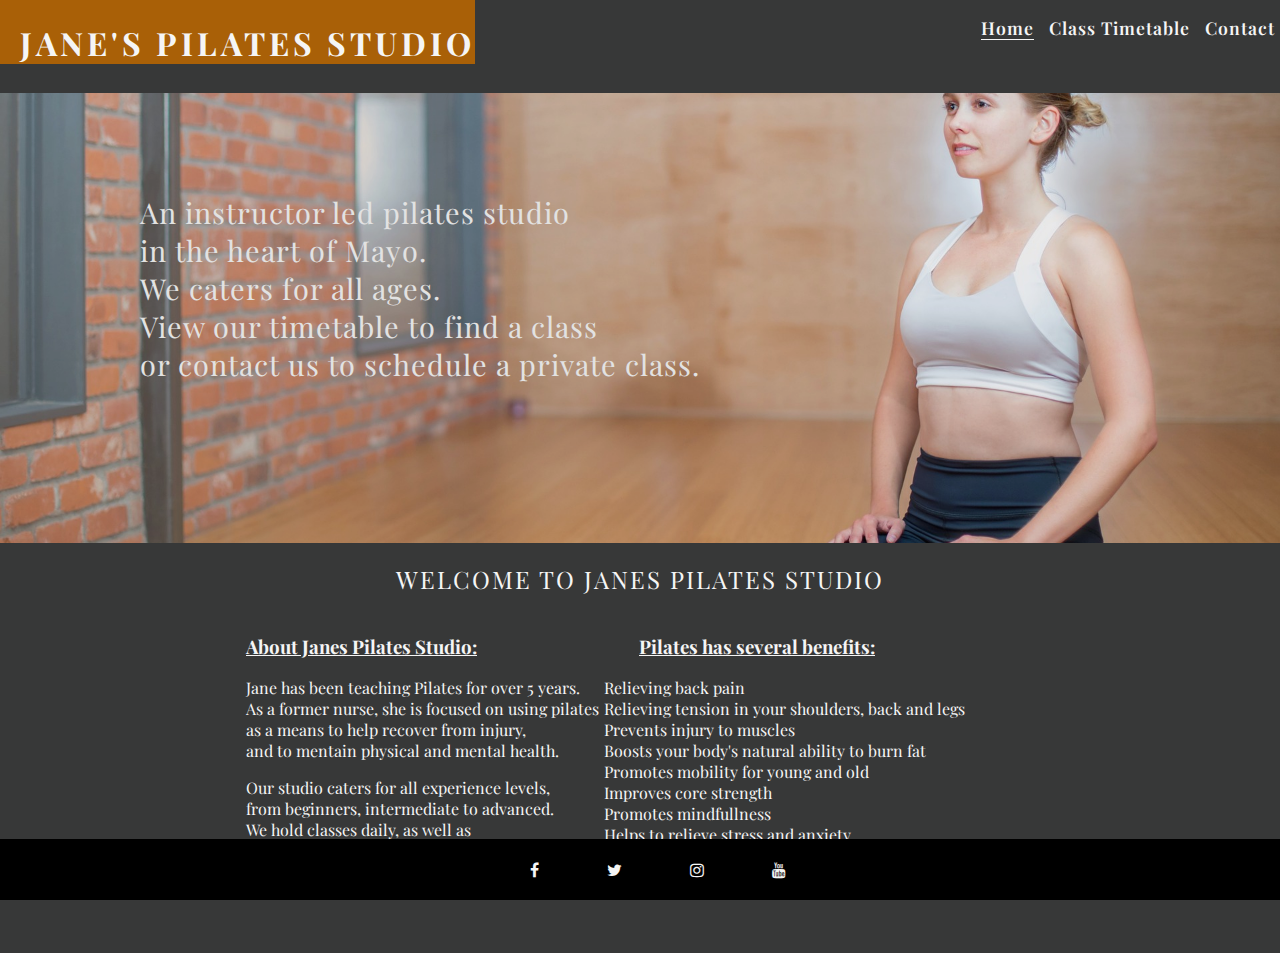
==== index.html @ cf1d6f1c "adjust height of hero image text" ====
<!DOCTYPE html>
<html lang="en">
  <head>
    <meta charset="UTF-8">
    <meta name="viewport" content="width=device-width, initial-scale=1.0">
    <meta
      name="description"
      content="Jane Doe's Pilates Studio in Castlebar, Co Mayo, Ireland">
    <meta
      name="keywords"
      content="pilates, studio, Castlebar, Mayo, Jane, Doe">
    <meta name="author" content="Janes Pilates Studio">
    <link rel="stylesheet" href="assets/css/style.css">
    <link
      rel="stylesheet"
      href="https://cdnjs.cloudflare.com/ajax/libs/font-awesome/4.7.0/css/font-awesome.min.css">
    <title>Jane Doe's Pilates Studio</title>
  </head>

  <body>
    <header>
      <div class="logo-nav-container">
        <div class="logo">
          <a href="index.html">
            <h1>Jane's Pilates Studio</h1>
          </a>
        </div>

        <div class="nav-menu">
          <nav>
            <ul>
              <li><a href="/index.html" class="active-link">Home</a></li>
              <li><a href="/timetable.html">Class Timetable</a></li>
              <li><a href="/contact.html">Contact</a></li>
            </ul>
          </nav>
        </div>
      </div>
    </header>
    

    <div
      id="hero-image">
  <p>An instructor led pilates studio<br>
    in the heart of Mayo. <br> We caters for all ages.<br>
  View our timetable to find a class<br> or contact us to schedule a private class.</p>
  </div>
    <h2>Welcome to Janes Pilates studio</h2>

    <div class="about-benefits-container">
      <section>
        <div class="about">
          <h3>About Janes Pilates Studio:</h3>
          <p>
            Jane has been teaching Pilates for over 5 years.<br> As a former nurse,
            she is focused on using pilates<br> as a means to help recover from
            injury,<br> and to mentain physical and mental health.
          </p>
          <p>
            Our studio caters for all experience levels,<br> from beginners,
            intermediate to advanced.<br> We hold classes daily, as well as<br> private
            individual or group bookings.
          </p>
        </div>
      </section>
      <section>
        <div class="benefits">
          <h3>Pilates has several benefits:</h3>
          <ul>
            <li>Relieving back pain</li>
            <li>Relieving tension in your shoulders, back and legs</li>
            <li>Prevents injury to muscles</li>
            <li>Boosts your body's natural ability to burn fat</li>
            <li>Promotes mobility for young and old</li>
            <li>Improves core strength</li>
            <li>Promotes mindfullness</li>
            <li>Helps to relieve stress and anxiety</li>
            <li>A great way to meet new people</li>
          </ul>
        </div>
      </section>
    </div>
    <br>

    <!--code adjusted from love running project*/-->
    <footer id="footer">
      <div class="footer-container">
        <ul>
          <li class="facebook">
            <a
              href="https://www.facebook.com/"
              target="_blank"
              rel="noopener"
              aria-label="Visit our Twitter page (opens in a new tab)"
              ><i class="fa fa-facebook"></i
            ></a>
          </li>

          <li class="insta">
            <a
              href="https://twitter.com"
              target="_blank"
              rel="noopener"
              aria-label="Visit our Twitter page (opens in a new tab)"
              ><i class="fa fa-twitter"></i
            ></a>
          </li>

          <li class="twitter">
            <a
              href="https://instagram.com"
              target="_blank"
              rel="noopener"
              aria-label="Visit our Instagram page (opens in a new tab)"
              ><i class="fa fa-instagram"></i
            ></a>
          </li>

          <li class="youtube">
            <a
              href="https://youtube.com"
              target="_blank"
              rel="noopener"
              aria-label="Visit our YouTube page (opens in a new tab)"
              ><i class="fa fa-youtube"></i
            ></a>
          </li>
        </ul>
      </div>
    </footer>
  </body>
</html>
---- assets/css/style.css ----
@import url('https://fonts.googleapis.com/css2?family=Playfair+Display&display=swap');


/*Body styling*/
body {
    font-family: "playfair display", serif;
    color: whitesmoke;
    background-color: rgb(55, 56, 56);
    min-height: 100vh;
    border-bottom: 50px;
    margin: 0;
    padding: 0;

}

h1 {
    padding-left: 20px;
    margin-bottom: 0;

}

h3 {
    text-decoration: underline;
}

.benefits h3 {
    padding-left:40px;
}


.logo-nav-container {
    display: flex;
    width: 100%;
    flex-grow: 1;


}

.logo {
    display: inline-flex;
    color: whitesmoke;
    letter-spacing: 4px;
    font-weight: 200;
    font-family: "playfair display", serif;
    flex-grow: 1;
    text-transform: uppercase;

}

.nav-menu {
    color: whitesmoke;
    letter-spacing: 1px;
    font-weight: 300;
    display: inline-flex;
    justify-content: right;



}



a {

    text-decoration: none;
    color: whitesmoke;

}

a:hover {
    background-color: rgb(169, 96, 7);
}

/*active link code taken from love running project*/

.active-link {
    border-bottom: 1px solid whitesmoke;
}





.nav-menu li {
    list-style-type: none;
    font-size: 110%;
    font-weight: 600;
    color: whitesmoke;
    padding-left: 5px;
    padding-right: 5px;
    display: inline-flex;
    justify-content: right;


}

h2 {
    font-weight: 300;
    text-align: center;
    text-transform: uppercase;
    letter-spacing: 2px;
}

/*Hero image styling*/
#hero-image {
    background: url("../images/hero-image.jpg") no-repeat center center;
    height: 450px;
    width: 100%;
    background-size: cover;
    opacity: .9;

}

#hero-image p {
    letter-spacing: 1px;
    padding-top: 100px;
    padding-left:140px;
    font-size: 180%;
    

    
    
}

.about-benefits-container {
    display: flex;
    width: 95%;
    justify-content: center;
    padding-bottom: 50px;

}

.about .benefits {

    border: 10px;
    padding-left:40px;
    width:100%;
        margin: 20rem auto;
        flex-shrink: 2;
}


.benefits p {
    margin-left:40px;
    text-decoration: underline;
}

.benefits ul {
    padding-inline-start: 0;
}


.benefits li {
    display: list-item;
    list-style-type: none;
    color: whitesmoke;
    padding-left: 5px;
    padding-right: 5px;

    justify-content: right;
}

@media screen and (max-width:1000px) {
    .about-benefits-container {
        display: flex;
        flex-direction: column;
        width: 100%;
        padding: 0;
    }

    .about, .benefits {
        width:88%;
        margin: 1rem auto;
    }

    
   
    #hero-image p {
        padding-top: 50px;
    padding-left: 10px;
    }
    form {
        padding-left: 70px; 
    }
    .logo {
   
        font-size: 3vw;
       }
    
    .nav-menu {
    
        font-size:2vw;
    }
    
    #hero-image p {
        font-size: 5vw;
    }


}


.form {
    display: flex;
    justify-content: center;
    max-width: 100%;
    padding-bottom: 70px;
}

.form textarea {
    max-width: 80%;
}
/*code to make footer sticky taken from https://www.w3schools.com/howto/howto_css_fixed_footer.asp*/
#footer{
    background: black;
    padding: 20px;
    position: fixed;
    left: 0;
    bottom: 0;
    width: 100%;
    color: white;
    text-align: center;
}
#footer ul {
    margin: 0;
    border: 0;
    padding: 0;
}

#footer li {
   margin: 0 2rem;
}
.footer-container {
    display: flex;
    width: 100%;
}

.footer-container ul {
    display: flex;
    width: 100%;
    list-style: none;
    justify-content: center;
}

.facebook, .insta, .twitter, .youtube {
    color: whitesmoke;
    letter-spacing: 4px;
    font-weight: 300;
    font-family: "playfair display", serif;

}



table {

    width: 95%;
    margin-left: auto;
    margin-right: auto;
    background-color: gray;
}
@media only screen and (max-width: 560px) {
    #table {
        width:90%;
        overflow-x:auto;
        margin: 1rem auto;
    }
}

/*table border code from W3Schools - https://www.w3schools.com/html/html_table_borders.asp*/

table,
th,
td {
    border: 1px solid whitesmoke;
}
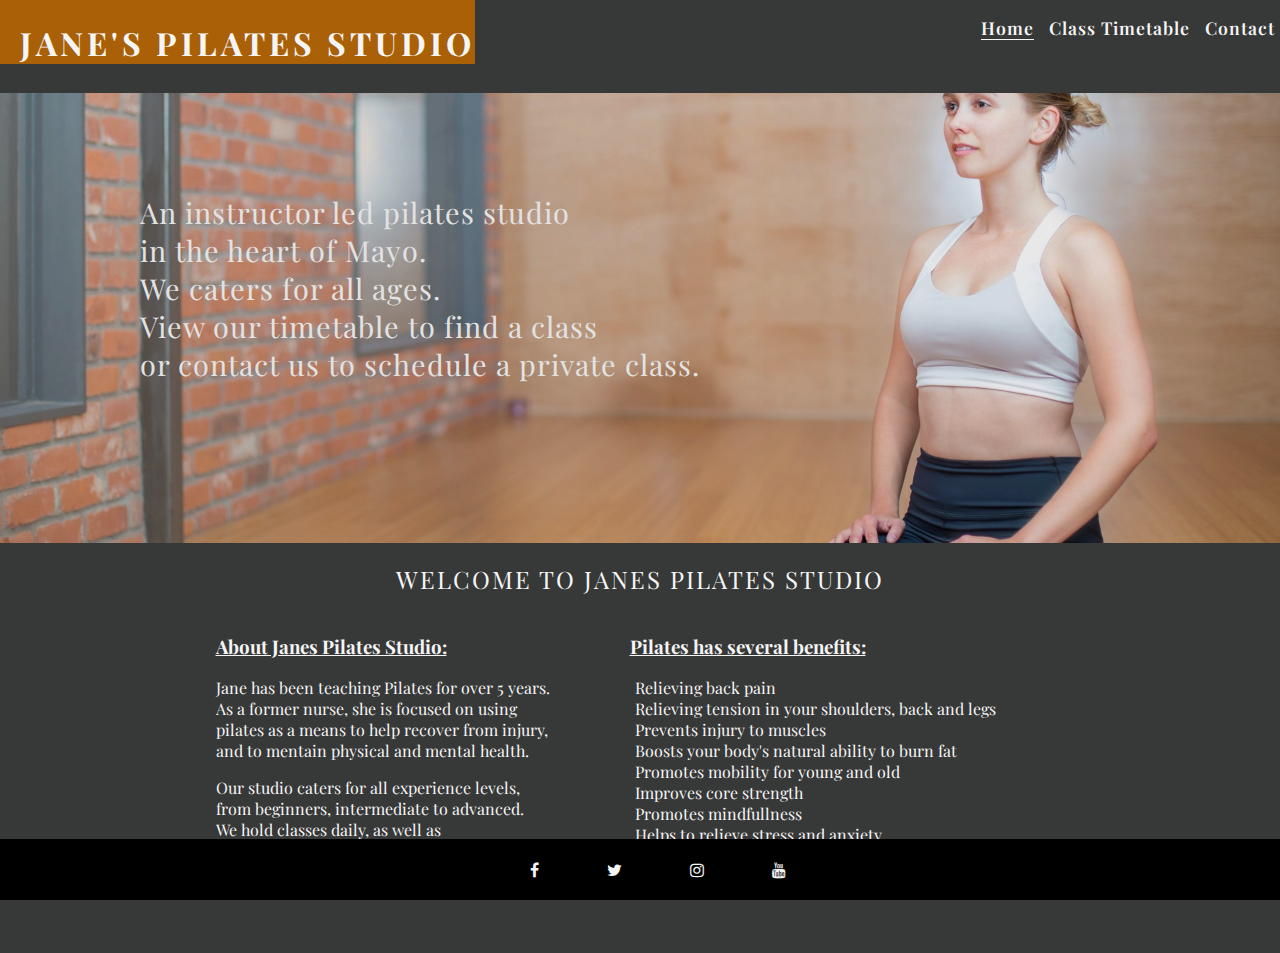
==== commit 3d44dbb1: "adjust margin of benefits section on mobile device" ====
--- a/index.html
+++ b/index.html
@@ -53,7 +53,7 @@
           <h3>About Janes Pilates Studio:</h3>
           <p>
             Jane has been teaching Pilates for over 5 years.<br> As a former nurse,
-            she is focused on using pilates<br> as a means to help recover from
+            she is focused on using <br> pilates as a means to help recover from
             injury,<br> and to mentain physical and mental health.
           </p>
           <p>
--- a/assets/css/style.css
+++ b/assets/css/style.css
@@ -132,13 +132,17 @@
 
 .about .benefits {
 
-    border: 10px;
-    padding-left:40px;
+    border: 20rem;
+    padding-left:50px;
     width:100%;
         margin: 20rem auto;
         flex-shrink: 2;
 }
 
+.benefits h3 {
+    margin-left:40px;
+    text-decoration: underline;
+}
 
 .benefits p {
     margin-left:40px;
@@ -146,7 +150,7 @@
 }
 
 .benefits ul {
-    padding-inline-start: 0;
+    padding-inline-start: 5rem;
 }
 
 
@@ -191,11 +195,11 @@
     
         font-size:2vw;
     }
-    
-    #hero-image p {
-        font-size: 5vw;
-    }
-
+
+    .benefits ul {
+        padding-inline-start: 0;
+    }
+   
 
 }
 
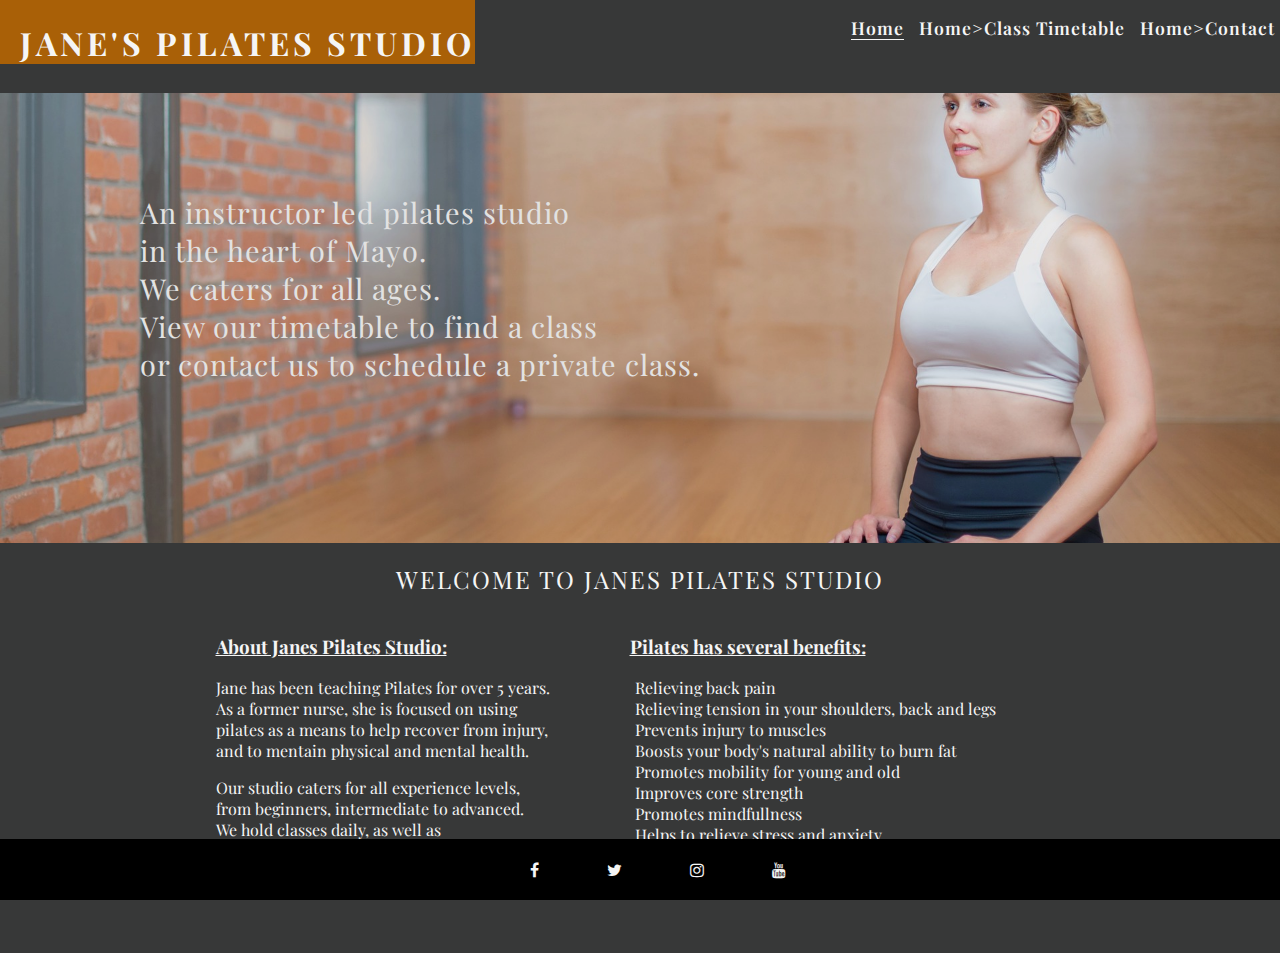
==== commit 983a561d: "removing un-needed / from br elements in home page and adding aria-label to navigation links on home" ====
--- a/index.html
+++ b/index.html
@@ -14,7 +14,7 @@
     <link
       rel="stylesheet"
       href="https://cdnjs.cloudflare.com/ajax/libs/font-awesome/4.7.0/css/font-awesome.min.css">
-    <title>Jane Doe's Pilates Studio</title>
+    <title>Janes Pilates Studio</title>
   </head>
 
   <body>
@@ -29,22 +29,24 @@
         <div class="nav-menu">
           <nav>
             <ul>
-              <li><a href="/index.html" class="active-link">Home</a></li>
-              <li><a href="/timetable.html">Class Timetable</a></li>
-              <li><a href="/contact.html">Contact</a></li>
+              <li><a href="/index.html" class="active-link" aria-label="Link in home page">Home</a></li>
+              <li><a href="/timetable.html" aria-label="Link in timetable page">Home>Class Timetable</a></li>
+              <li><a href="/contact.html" aria-label="Link in contact form page">Home>Contact</a></li>
             </ul>
           </nav>
         </div>
       </div>
     </header>
-    
 
-    <div
-      id="hero-image">
-  <p>An instructor led pilates studio<br>
-    in the heart of Mayo. <br> We caters for all ages.<br>
-  View our timetable to find a class<br> or contact us to schedule a private class.</p>
-  </div>
+    <div id="hero-image">
+      <p>
+        An instructor led pilates studio<br>
+        in the heart of Mayo. <br>
+        We caters for all ages.<br>
+        View our timetable to find a class<br>
+        or contact us to schedule a private class.
+      </p>
+    </div>
     <h2>Welcome to Janes Pilates studio</h2>
 
     <div class="about-benefits-container">
@@ -52,14 +54,16 @@
         <div class="about">
           <h3>About Janes Pilates Studio:</h3>
           <p>
-            Jane has been teaching Pilates for over 5 years.<br> As a former nurse,
-            she is focused on using <br> pilates as a means to help recover from
-            injury,<br> and to mentain physical and mental health.
+            Jane has been teaching Pilates for over 5 years.<br>
+            As a former nurse, she is focused on using <br>
+            pilates as a means to help recover from injury,<br>
+            and to mentain physical and mental health.
           </p>
           <p>
-            Our studio caters for all experience levels,<br> from beginners,
-            intermediate to advanced.<br> We hold classes daily, as well as<br> private
-            individual or group bookings.
+            Our studio caters for all experience levels,<br>
+            from beginners, intermediate to advanced.<br>
+            We hold classes daily, as well as<br>
+            private individual or group bookings.
           </p>
         </div>
       </section>
--- a/assets/css/style.css
+++ b/assets/css/style.css
@@ -1,274 +1,250 @@
-@import url('https://fonts.googleapis.com/css2?family=Playfair+Display&display=swap');
-
+@import url("https://fonts.googleapis.com/css2?family=Playfair+Display&display=swap");
 
 /*Body styling*/
 body {
-    font-family: "playfair display", serif;
-    color: whitesmoke;
-    background-color: rgb(55, 56, 56);
-    min-height: 100vh;
-    border-bottom: 50px;
-    margin: 0;
-    padding: 0;
-
+  font-family: "playfair display", serif;
+  color: whitesmoke;
+  background-color: rgb(55, 56, 56);
+  min-height: 100vh;
+  border-bottom: 50px;
+  margin: 0;
+  padding: 0;
 }
 
 h1 {
-    padding-left: 20px;
-    margin-bottom: 0;
-
+  padding-left: 20px;
+  margin-bottom: 0;
 }
 
 h3 {
-    text-decoration: underline;
-}
-
-.benefits h3 {
-    padding-left:40px;
-}
-
+  text-decoration: underline;
+}
 
 .logo-nav-container {
-    display: flex;
-    width: 100%;
-    flex-grow: 1;
-
-
+  display: flex;
+  width: 100%;
 }
 
 .logo {
-    display: inline-flex;
-    color: whitesmoke;
-    letter-spacing: 4px;
-    font-weight: 200;
-    font-family: "playfair display", serif;
-    flex-grow: 1;
-    text-transform: uppercase;
-
+  display: inline-flex;
+  color: whitesmoke;
+  letter-spacing: 4px;
+  font-weight: 200;
+  font-family: "playfair display", serif;
+  flex-grow: 1;
+  text-transform: uppercase;
 }
 
 .nav-menu {
-    color: whitesmoke;
-    letter-spacing: 1px;
-    font-weight: 300;
-    display: inline-flex;
-    justify-content: right;
-
-
-
-}
-
-
+  color: whitesmoke;
+  letter-spacing: 1px;
+  font-weight: 300;
+  display: inline-flex;
+  justify-content: right;
+}
 
 a {
-
-    text-decoration: none;
-    color: whitesmoke;
-
+  text-decoration: none;
+  color: whitesmoke;
 }
 
 a:hover {
-    background-color: rgb(169, 96, 7);
+  background-color: rgb(169, 96, 7);
 }
 
 /*active link code taken from love running project*/
 
 .active-link {
-    border-bottom: 1px solid whitesmoke;
-}
-
-
-
-
+  border-bottom: 1px solid whitesmoke;
+}
 
 .nav-menu li {
-    list-style-type: none;
-    font-size: 110%;
-    font-weight: 600;
-    color: whitesmoke;
-    padding-left: 5px;
-    padding-right: 5px;
-    display: inline-flex;
-    justify-content: right;
-
-
+  list-style-type: none;
+  font-size: 110%;
+  font-weight: 600;
+  color: whitesmoke;
+  padding-left: 5px;
+  padding-right: 5px;
+  display: inline-flex;
+  justify-content: right;
 }
 
 h2 {
-    font-weight: 300;
-    text-align: center;
-    text-transform: uppercase;
-    letter-spacing: 2px;
+  font-weight: 300;
+  text-align: center;
+  text-transform: uppercase;
+  letter-spacing: 2px;
 }
 
 /*Hero image styling*/
 #hero-image {
-    background: url("../images/hero-image.jpg") no-repeat center center;
-    height: 450px;
+  background: url("../images/hero-image.jpg") no-repeat center center;
+  height: 450px;
+  width: 100%;
+  background-size: cover;
+  opacity: 0.9;
+}
+
+#hero-image p {
+  letter-spacing: 1px;
+  padding-top: 100px;
+  padding-left: 140px;
+  font-size: 180%;
+}
+
+.about-benefits-container {
+  display: flex;
+  width: 95%;
+  justify-content: center;
+  padding-bottom: 50px;
+}
+
+.about .benefits {
+  border: 20rem;
+  padding-left: 50px;
+  width: 100%;
+  margin: 20rem auto;
+  flex-shrink: 2;
+}
+
+.benefits h3 {
+  margin-left: 80px;
+  text-decoration: underline;
+}
+
+.benefits p {
+  margin-left: 0px;
+  text-decoration: underline;
+}
+
+.benefits ul {
+  padding-inline-start: 5rem;
+}
+
+.benefits li {
+  display: list-item;
+  list-style-type: none;
+  color: whitesmoke;
+  padding-left: 5px;
+  padding-right: 5px;
+
+  justify-content: right;
+}
+
+@media screen and (max-width: 1000px) {
+  .about-benefits-container {
+    display: flex;
+    flex-direction: column;
     width: 100%;
-    background-size: cover;
-    opacity: .9;
-
-}
-
-#hero-image p {
-    letter-spacing: 1px;
-    padding-top: 100px;
-    padding-left:140px;
-    font-size: 180%;
-    
-
-    
-    
-}
-
-.about-benefits-container {
-    display: flex;
-    width: 95%;
-    justify-content: center;
-    padding-bottom: 50px;
-
-}
-
-.about .benefits {
-
-    border: 20rem;
-    padding-left:50px;
-    width:100%;
-        margin: 20rem auto;
-        flex-shrink: 2;
-}
+    padding: 0;
+  }
+
+  .about,
+  .benefits {
+    width: 88%;
+    margin: 1rem auto;
+  }
+
+  #hero-image p {
+    padding-top: 50px;
+    padding-left: 10px;
+    font-size: 2vh;
+  }
 
 .benefits h3 {
-    margin-left:40px;
-    text-decoration: underline;
-}
-
-.benefits p {
-    margin-left:40px;
-    text-decoration: underline;
-}
-
-.benefits ul {
-    padding-inline-start: 5rem;
-}
-
-
-.benefits li {
-    display: list-item;
-    list-style-type: none;
-    color: whitesmoke;
-    padding-left: 5px;
-    padding-right: 5px;
-
-    justify-content: right;
-}
-
-@media screen and (max-width:1000px) {
-    .about-benefits-container {
-        display: flex;
-        flex-direction: column;
-        width: 100%;
-        padding: 0;
-    }
-
-    .about, .benefits {
-        width:88%;
-        margin: 1rem auto;
-    }
-
-    
-   
-    #hero-image p {
-        padding-top: 50px;
-    padding-left: 10px;
-    }
-    form {
-        padding-left: 70px; 
-    }
-    .logo {
-   
-        font-size: 3vw;
-       }
-    
-    .nav-menu {
-    
-        font-size:2vw;
-    }
-
-    .benefits ul {
-        padding-inline-start: 0;
-    }
-   
-
-}
-
+  margin-left: 0px;
+}
+
+  form {
+    padding-left: 70px;
+  }
+
+  .logo {
+    font-size: 3vw;
+  }
+
+  .nav-menu {
+    font-size: 2vw;
+  }
+
+  .benefits ul {
+    padding-inline-start: 0;
+  }
+}
 
 .form {
-    display: flex;
-    justify-content: center;
-    max-width: 100%;
-    padding-bottom: 70px;
+  display: flex;
+  justify-content: center;
+  max-width: 100%;
+  padding-bottom: 70px;
 }
 
 .form textarea {
-    max-width: 80%;
-}
+  max-width: 80%;
+}
+
 /*code to make footer sticky taken from https://www.w3schools.com/howto/howto_css_fixed_footer.asp*/
-#footer{
-    background: black;
-    padding: 20px;
-    position: fixed;
-    left: 0;
-    bottom: 0;
-    width: 100%;
-    color: white;
+#footer {
+  background: black;
+  padding: 20px;
+  position: fixed;
+  left: 0;
+  bottom: 0;
+  width: 100%;
+  color: white;
+  text-align: center;
+}
+
+#footer ul {
+  margin: 0;
+  border: 0;
+  padding: 0;
+}
+
+#footer li {
+  margin: 0 2rem;
+}
+
+.footer-container {
+  display: flex;
+  width: 100%;
+}
+
+.footer-container ul {
+  display: flex;
+  width: 100%;
+  list-style: none;
+  justify-content: center;
+}
+
+.facebook,
+.insta,
+.twitter,
+.youtube {
+  color: whitesmoke;
+  letter-spacing: 4px;
+  font-weight: 300;
+  font-family: "playfair display", serif;
+}
+
+table {
+  width: 95%;
+  margin-left: auto;
+  margin-right: auto;
+  background-color: gray;
+}
+
+#more-info p {
     text-align: center;
-}
-#footer ul {
-    margin: 0;
-    border: 0;
-    padding: 0;
-}
-
-#footer li {
-   margin: 0 2rem;
-}
-.footer-container {
-    display: flex;
-    width: 100%;
-}
-
-.footer-container ul {
-    display: flex;
-    width: 100%;
-    list-style: none;
-    justify-content: center;
-}
-
-.facebook, .insta, .twitter, .youtube {
-    color: whitesmoke;
-    letter-spacing: 4px;
-    font-weight: 300;
-    font-family: "playfair display", serif;
-
-}
-
-
-
-table {
-
-    width: 95%;
-    margin-left: auto;
-    margin-right: auto;
-    background-color: gray;
-}
+    background-color: rgb(169, 96, 7);
+}
+
 @media only screen and (max-width: 560px) {
-    #table {
-        width:90%;
-        overflow-x:auto;
-        margin: 1rem auto;
-    }
+  #table {
+    width: 90%;
+    overflow-x: auto;
+    margin: 1rem auto;
+  }
 }
 
 /*table border code from W3Schools - https://www.w3schools.com/html/html_table_borders.asp*/
@@ -276,5 +252,5 @@
 table,
 th,
 td {
-    border: 1px solid whitesmoke;
-}+  border: 1px solid whitesmoke;
+}
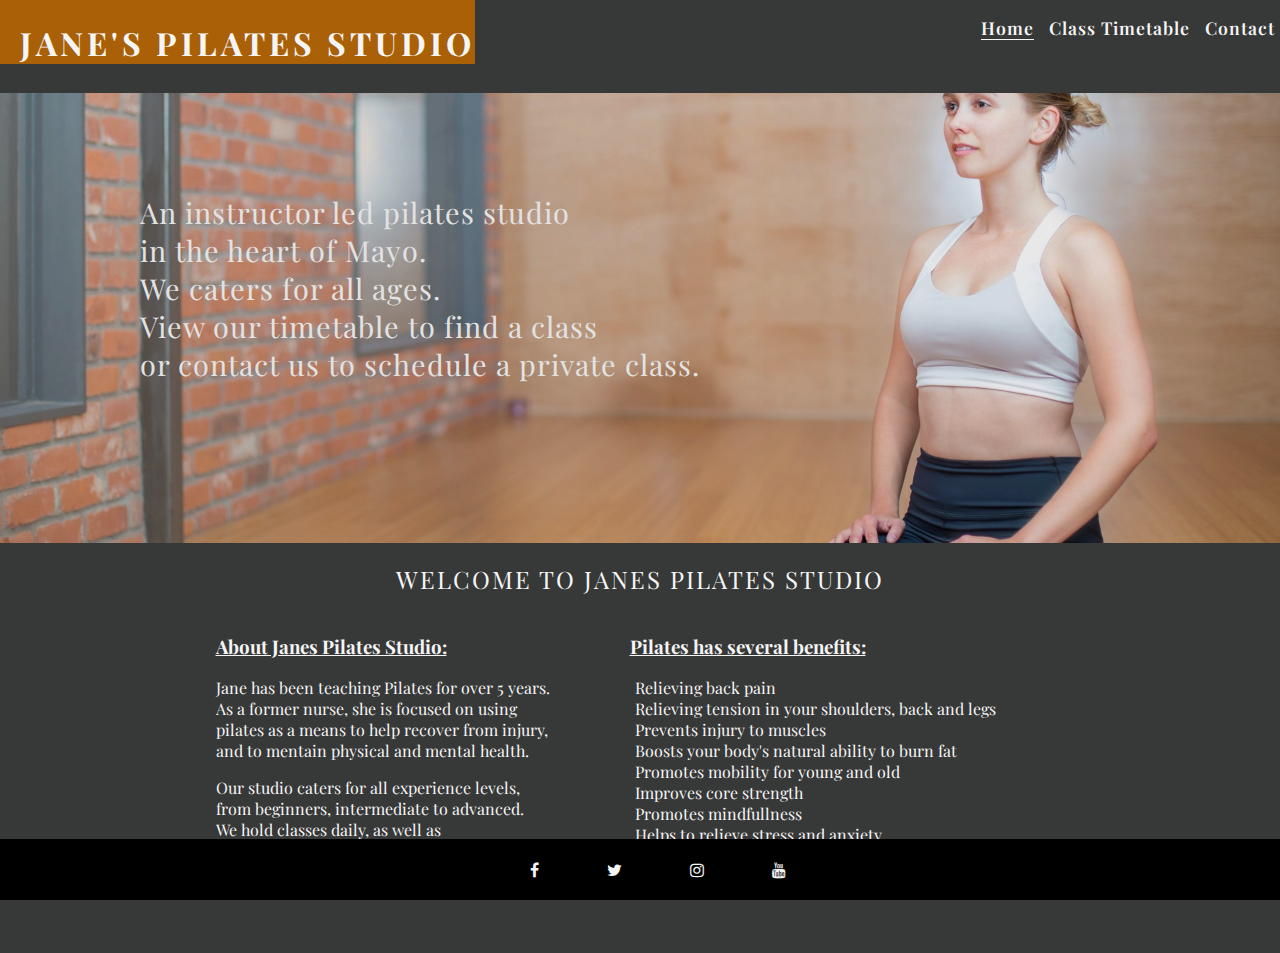
==== commit 4a81dd78: "fix typo on navigation menu" ====
--- a/index.html
+++ b/index.html
@@ -29,9 +29,9 @@
         <div class="nav-menu">
           <nav>
             <ul>
-              <li><a href="/index.html" class="active-link" aria-label="Link in home page">Home</a></li>
-              <li><a href="/timetable.html" aria-label="Link in timetable page">Home>Class Timetable</a></li>
-              <li><a href="/contact.html" aria-label="Link in contact form page">Home>Contact</a></li>
+              <li><a href="/index.html" class="active-link" aria-label="Link to home page">Home</a></li>
+              <li><a href="/timetable.html" aria-label="Link to timetable page">Class Timetable</a></li>
+              <li><a href="/contact.html" aria-label="Link to contact form page">Contact</a></li>
             </ul>
           </nav>
         </div>
